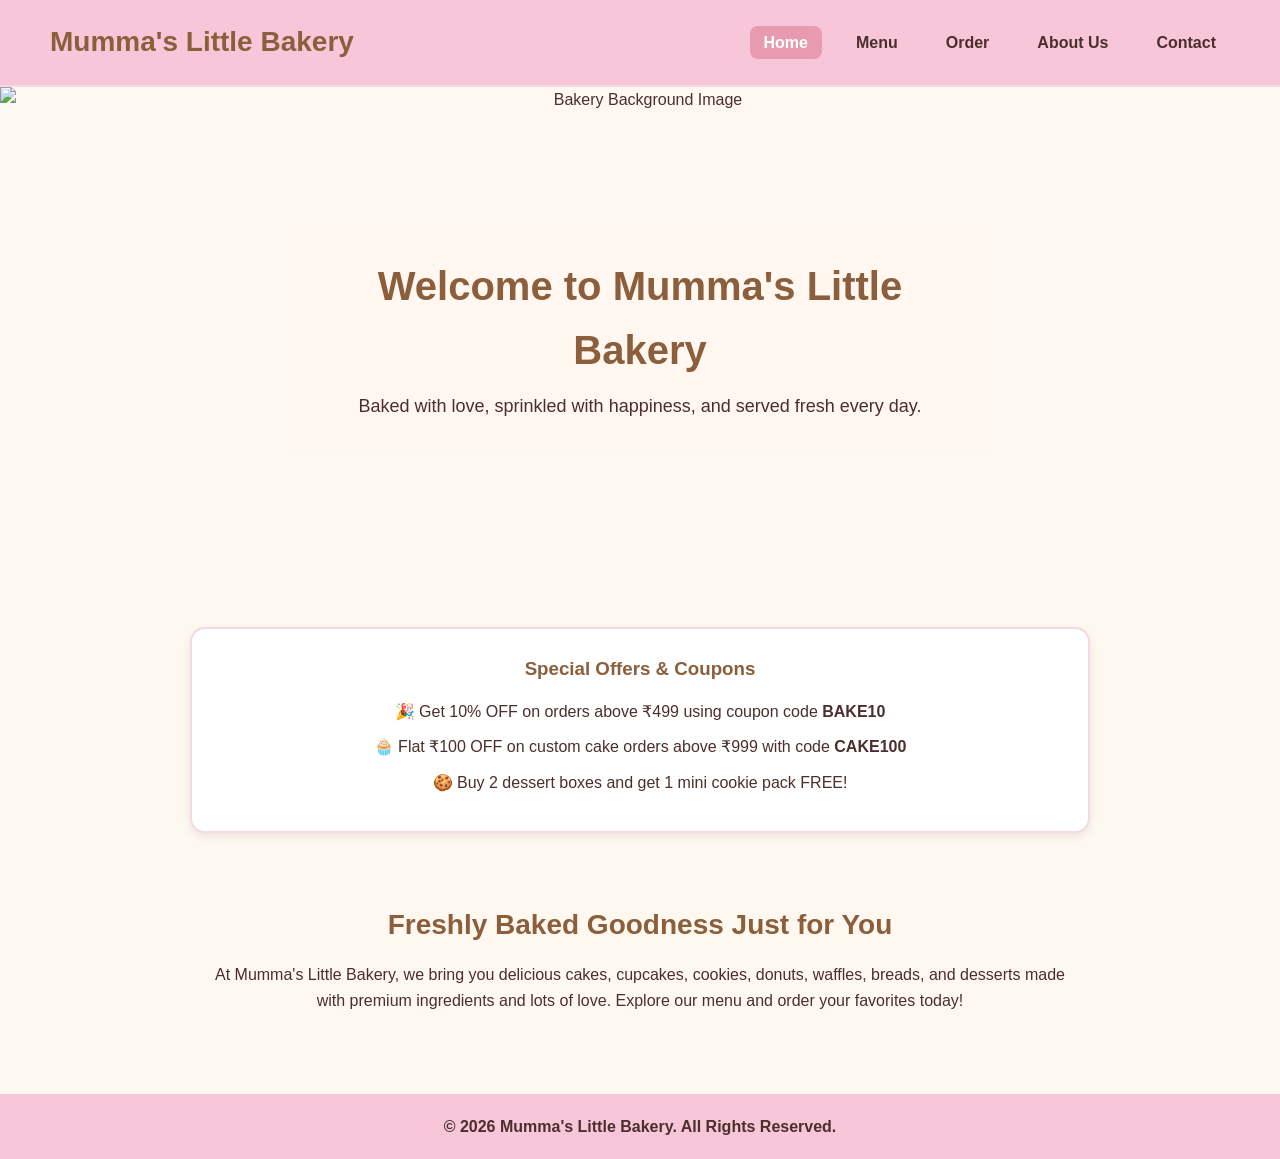
==== index.html @ 23fe4ddb "Add files via upload" ====
<!DOCTYPE html>
<html lang="en">
<head>
  <meta charset="UTF-8">
  <meta name="viewport" content="width=device-width, initial-scale=1.0">
  <title>Mumma's Little Bakery - Home</title>
  <link rel="stylesheet" href="style.css">
</head>
<body>

  <!-- Navigation -->
  <header>
    <nav class="navbar">
      <h1 class="logo">Mumma's Little Bakery</h1>
      <ul class="nav-links">
        <li><a href="index.html" class="active">Home</a></li>
        <li><a href="menu.html">Menu</a></li>
        <li><a href="order.html">Order</a></li>
        <li><a href="about.html">About Us</a></li>
        <li><a href="contact.html">Contact</a></li>
      </ul>
    </nav>
  </header>

  <!-- Hero Section -->
  <section class="hero">
    <img src=" " alt="Bakery Background Image" class="hero-image">
    <div class="hero-text">
      <h2>Welcome to Mumma's Little Bakery</h2>
      <p>Baked with love, sprinkled with happiness, and served fresh every day.</p>
    </div>
  </section>

  <!-- Offers Section -->
  <section class="offer-box">
    <h3>Special Offers & Coupons</h3>
    <p>🎉 Get 10% OFF on orders above ₹499 using coupon code <strong>BAKE10</strong></p>
    <p>🧁 Flat ₹100 OFF on custom cake orders above ₹999 with code <strong>CAKE100</strong></p>
    <p>🍪 Buy 2 dessert boxes and get 1 mini cookie pack FREE!</p>
  </section>

  <!-- Home Intro -->
  <section class="home-intro">
    <h3>Freshly Baked Goodness Just for You</h3>
    <p>
      At Mumma's Little Bakery, we bring you delicious cakes, cupcakes, cookies, donuts,
      waffles, breads, and desserts made with premium ingredients and lots of love.
      Explore our menu and order your favorites today!
    </p>
  </section>

  <footer>
    <p>&copy; 2026 Mumma's Little Bakery. All Rights Reserved.</p>
  </footer>

</body>
</html>
---- style.css ----
* {
  margin: 0;
  padding: 0;
  box-sizing: border-box;
}

body {
  background-color: #FFF8F0;
  color: #4B2E2E;
  font-family: 'Segoe UI', sans-serif;
  line-height: 1.6;
}

/* Navbar */
.navbar {
  background-color: #F7C6D9;
  display: flex;
  justify-content: space-between;
  align-items: center;
  padding: 20px 50px;
  flex-wrap: wrap;
  border-bottom: 2px solid #F3D9E5;
}

.logo {
  color: #8B5E3C;
  font-size: 28px;
  font-weight: bold;
}

.nav-links {
  list-style: none;
  display: flex;
  gap: 20px;
  flex-wrap: wrap;
}

.nav-links li a {
  text-decoration: none;
  color: #4B2E2E;
  font-weight: 600;
  padding: 8px 14px;
  border-radius: 8px;
  transition: 0.3s;
}

.nav-links li a:hover,
.nav-links li a.active {
  background-color: #E89AB0;
  color: white;
}

/* Hero */
.hero {
  position: relative;
  text-align: center;
}

.hero-image {
  width: 100%;
  height: 500px;
  object-fit: cover;
  display: block;
}

.hero-text {
  position: absolute;
  top: 50%;
  left: 50%;
  transform: translate(-50%, -50%);
  background-color: rgba(255, 248, 240, 0.8);
  padding: 30px;
  border-radius: 15px;
  width: 80%;
  max-width: 700px;
}

.hero-text h2 {
  font-size: 40px;
  color: #8B5E3C;
  margin-bottom: 10px;
}

.hero-text p {
  font-size: 18px;
  color: #4B2E2E;
}

/* Offer Box */
.offer-box {
  background-color: #FFFFFF;
  margin: 40px auto;
  padding: 25px;
  width: 90%;
  max-width: 900px;
  border: 2px solid #F3D9E5;
  border-radius: 15px;
  box-shadow: 0 4px 10px rgba(0,0,0,0.08);
  text-align: center;
}

.offer-box h3 {
  color: #8B5E3C;
  margin-bottom: 15px;
}

.offer-box p {
  margin: 10px 0;
}

/* Home Intro */
.home-intro {
  text-align: center;
  padding: 30px 20px 50px;
  max-width: 900px;
  margin: auto;
}

.home-intro h3 {
  color: #8B5E3C;
  margin-bottom: 15px;
  font-size: 28px;
}

/* Page Banner */
.page-banner {
  text-align: center;
  padding: 40px 20px;
}

.page-banner h2 {
  color: #8B5E3C;
  font-size: 36px;
  margin-bottom: 10px;
}

/* Menu */
.menu-category {
  padding: 20px 40px 40px;
}

.menu-category h3 {
  color: #8B5E3C;
  font-size: 30px;
  margin-bottom: 20px;
  border-bottom: 2px solid #F3D9E5;
  display: inline-block;
  padding-bottom: 5px;
}

.menu-grid {
  display: grid;
  grid-template-columns: repeat(auto-fit, minmax(220px, 1fr));
  gap: 25px;
}

.menu-item,
.order-item,
.about-box,
.contact-card {
  background-color: #FFFFFF;
  border: 2px solid #F3D9E5;
  border-radius: 15px;
  padding: 20px;
  text-align: center;
  box-shadow: 0 4px 10px rgba(0,0,0,0.08);
}

.menu-item img,
.order-item img {
  width: 100%;
  height: 180px;
  object-fit: cover;
  border-radius: 12px;
  margin-bottom: 15px;
  background-color: #f8dfe8;
}

.menu-item h4,
.order-item h4 {
  color: #8B5E3C;
  margin-bottom: 8px;
}

/* Order */
.order-section {
  padding: 20px 40px 40px;
}

.order-section h3 {
  color: #8B5E3C;
  font-size: 28px;
  margin-bottom: 20px;
  text-align: center;
}

.order-grid {
  display: grid;
  grid-template-columns: repeat(auto-fit, minmax(250px, 1fr));
  gap: 25px;
}

.order-item input {
  width: 70px;
  padding: 8px;
  margin: 10px 0;
  border: 1px solid #ccc;
  border-radius: 8px;
}

button {
  background-color: #E89AB0;
  color: white;
  border: none;
  padding: 10px 18px;
  border-radius: 10px;
  cursor: pointer;
  margin-top: 10px;
  font-weight: bold;
  transition: 0.3s;
}

button:hover {
  background-color: #D97792;
}

.cart-button-container {
  text-align: center;
  margin-top: 30px;
}

.cart-section,
.delivery-form-section,
.confirmation-section {
  display: none;
  background-color: #FFFFFF;
  margin: 30px auto;
  padding: 25px;
  width: 90%;
  max-width: 900px;
  border: 2px solid #F3D9E5;
  border-radius: 15px;
  box-shadow: 0 4px 10px rgba(0,0,0,0.08);
}

.cart-section h3,
.delivery-form-section h3,
.confirmation-section h3 {
  color: #8B5E3C;
  margin-bottom: 20px;
  text-align: center;
}

#cartItems p {
  margin: 10px 0;
  padding: 10px;
  border-bottom: 1px solid #eee;
}

#deliveryForm {
  display: flex;
  flex-direction: column;
  gap: 15px;
}

#deliveryForm input,
#deliveryForm textarea {
  padding: 12px;
  border: 1px solid #ccc;
  border-radius: 10px;
  font-size: 16px;
}

#deliveryForm textarea {
  min-height: 100px;
  resize: vertical;
}

/* About */
.about-hero {
  position: relative;
  text-align: center;
}

.about-image {
  width: 100%;
  height: 350px;
  object-fit: cover;
  display: block;
}

.about-hero-text {
  position: absolute;
  top: 50%;
  left: 50%;
  transform: translate(-50%, -50%);
  background-color: rgba(255, 248, 240, 0.8);
  padding: 20px 30px;
  border-radius: 15px;
}

.about-hero-text h2 {
  color: #8B5E3C;
  font-size: 36px;
}

.about-content {
  max-width: 900px;
  margin: 40px auto;
  padding: 0 20px;
  text-align: center;
}

.about-boxes {
  display: grid;
  grid-template-columns: repeat(auto-fit, minmax(250px, 1fr));
  gap: 25px;
  padding: 20px 40px 50px;
}

.about-box h3 {
  color: #8B5E3C;
  margin-bottom: 15px;
}

/* Contact */
.contact-section {
  display: grid;
  grid-template-columns: repeat(auto-fit, minmax(250px, 1fr));
  gap: 25px;
  padding: 20px 40px 50px;
}

.contact-card h3 {
  color: #8B5E3C;
  margin-bottom: 10px;
}

/* Footer */
footer {
  background-color: #F7C6D9;
  text-align: center;
  padding: 20px;
  margin-top: 30px;
  color: #4B2E2E;
  font-weight: 600;
}

/* Responsive */
@media (max-width: 768px) {
  .navbar {
    flex-direction: column;
    gap: 15px;
    padding: 20px;
  }

  .hero-text h2 {
    font-size: 28px;
  }

  .hero-text p {
    font-size: 16px;
  }

  .page-banner h2,
  .about-hero-text h2 {
    font-size: 28px;
  }

  .menu-category,
  .order-section,
  .about-boxes,
  .contact-section {
    padding-left: 20px;
    padding-right: 20px;
  }
}
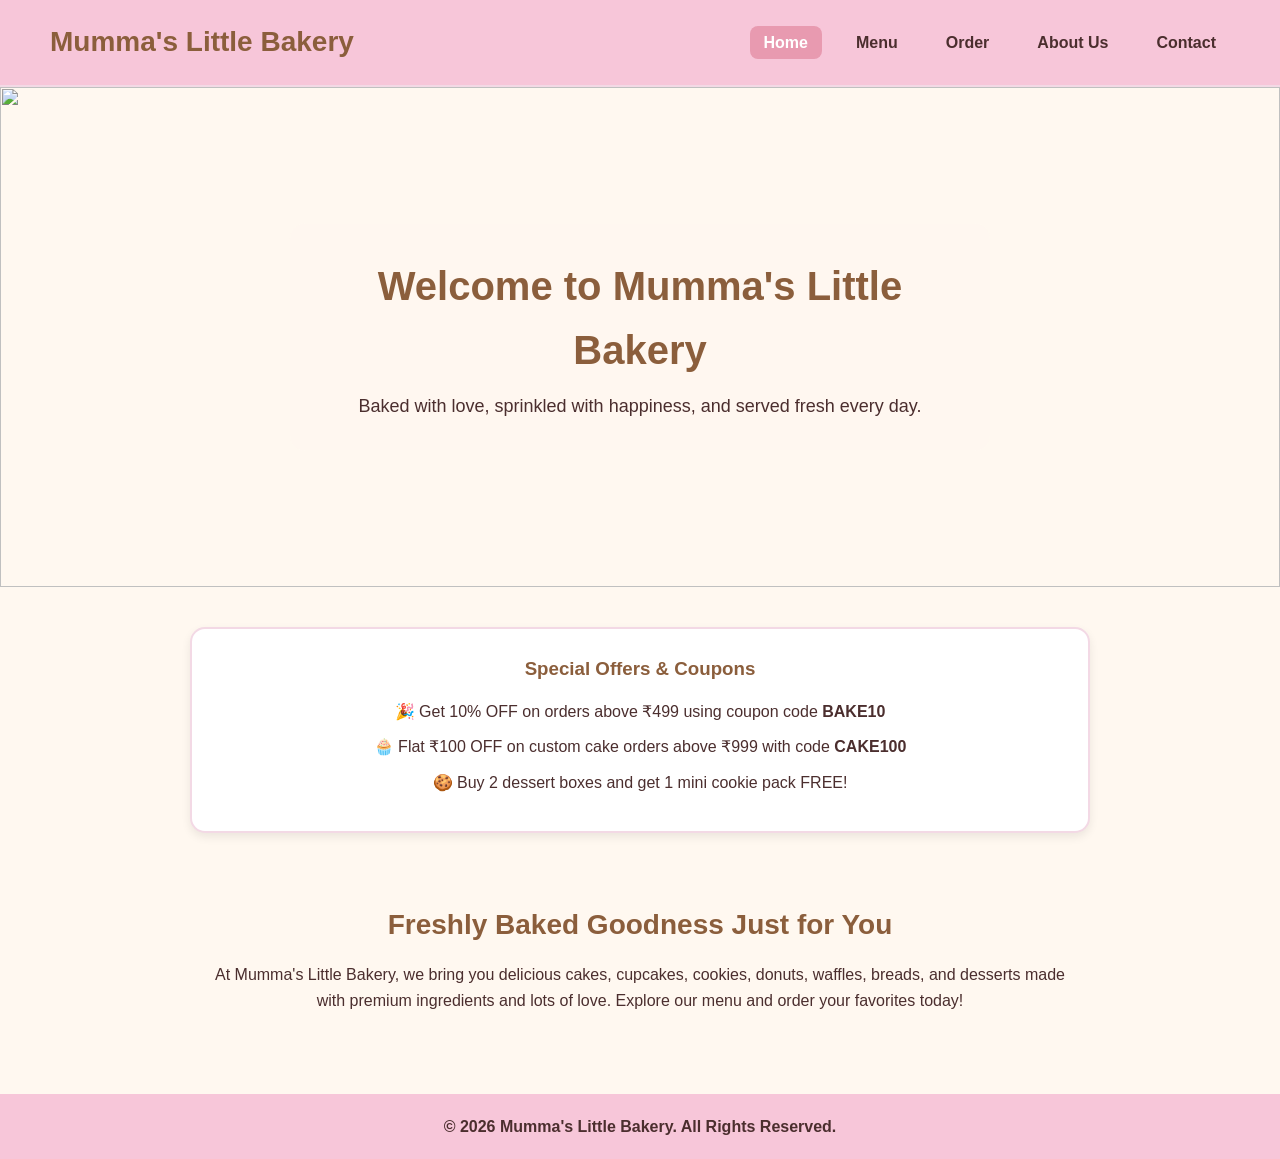
==== commit 38c4cba2: "Update hero section image source" ====
--- a/index.html
+++ b/index.html
@@ -24,7 +24,7 @@
 
   <!-- Hero Section -->
   <section class="hero">
-    <img src=" " alt="Bakery Background Image" class="hero-image">
+    <img src="https://media.istockphoto.com/id/497959594/photo/fresh-cakes.jpg?s=612x612&w=0&k=20&c=T1vp7QPbg6BY3GE-qwg-i_SqVpstyHBMIwnGakdTTek=" class="hero-image">
     <div class="hero-text">
       <h2>Welcome to Mumma's Little Bakery</h2>
       <p>Baked with love, sprinkled with happiness, and served fresh every day.</p>
@@ -54,4 +54,4 @@
   </footer>
 
 </body>
-</html>+</html>
